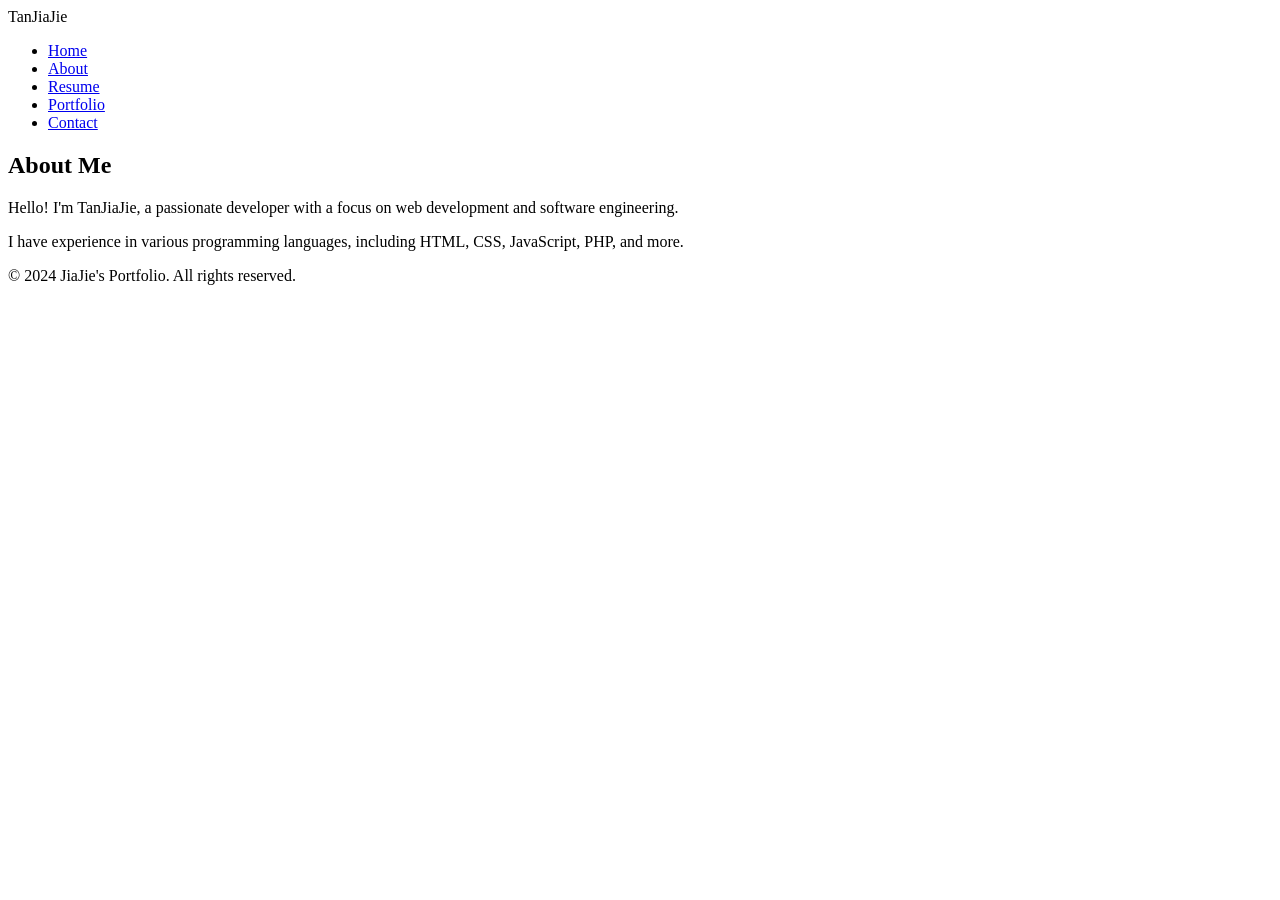
==== about.html @ 58757294 "Add files via upload upload portfolio" ====
<!DOCTYPE html>
<html lang="en">
  <head>
    <meta charset="UTF-8" />
    <meta http-equiv="X-UA-Compatible" content="IE=edge" />
    <meta name="viewport" content="width=device-width, initial-scale=1.0" />
    <title>About Me - My Portfolio</title>
    <link rel="stylesheet" href="css/styles.css" />
    <link
      href="https://fonts.googleapis.com/css2?family=Poppins:wght@300;400;500;600;700&display=swap"
      rel="stylesheet"
    />
  </head>
  <body>
    <header>
      <nav>
        <div class="logo">TanJiaJie</div>
        <ul class="nav-links">
          <li><a href="index.html">Home</a></li>
          <li><a href="about.html">About</a></li>
          <li><a href="resume.html">Resume</a></li>
          <li><a href="projects.html">Portfolio</a></li>
          <li><a href="contact.html">Contact</a></li>
        </ul>
      </nav>
    </header>

    <main>
      <section id="about-me">
        <h1>About Me</h1>
        <p>
          Hello! I'm TanJiaJie, a passionate developer with a focus on web
          development and software engineering.
        </p>
        <p>
          I have experience in various programming languages, including HTML,
          CSS, JavaScript, PHP, and more.
        </p>
      </section>
    </main>

    <footer>
      <p>&copy; 2024 JiaJie's Portfolio. All rights reserved.</p>
    </footer>
  </body>
</html>
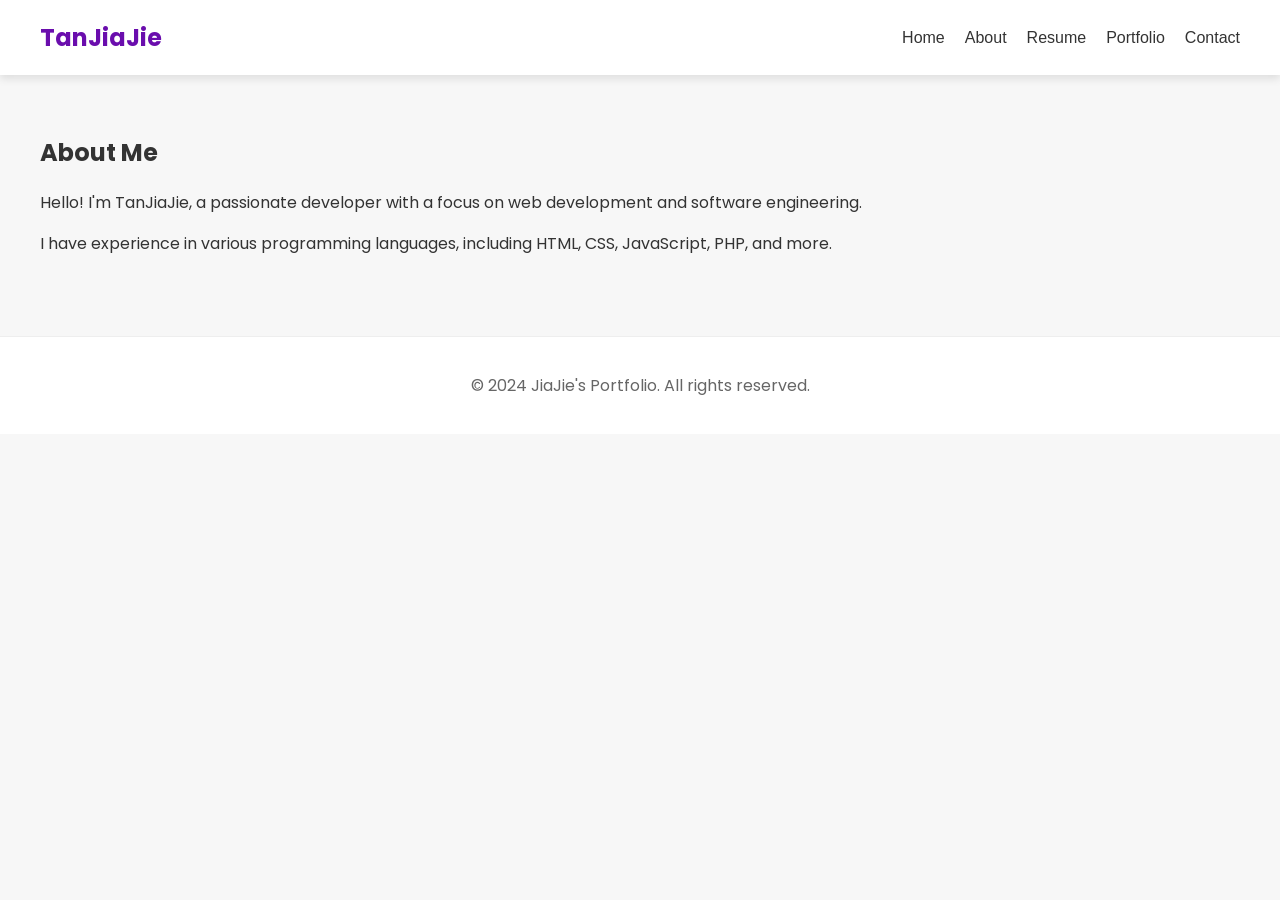
==== commit 19e56696: "Update about.html" ====
--- a/about.html
+++ b/about.html
@@ -18,7 +18,7 @@
         <ul class="nav-links">
           <li><a href="index.html">Home</a></li>
           <li><a href="about.html">About</a></li>
-          <li><a href="resume.html">Resume</a></li>
+             <li><a href="Resume.pdf" target="_blank">Resume</a></li>
           <li><a href="projects.html">Portfolio</a></li>
           <li><a href="contact.html">Contact</a></li>
         </ul>
--- a/css/styles.css
+++ b/css/styles.css
@@ -0,0 +1,418 @@
+/* =========================
+   GLOBAL
+========================= */
+
+body {
+  font-family: "Poppins", sans-serif;
+  margin: 0;
+  padding: 0;
+  background-color: #f7f7f7;
+  color: #333;
+}
+
+section {
+  margin-top: 30px;
+}
+
+/* =========================
+   HEADER & NAV
+========================= */
+
+header {
+  background-color: #fff;
+  padding: 20px 0;
+  box-shadow: 0 4px 8px rgba(0, 0, 0, 0.1);
+  position: sticky;
+  top: 0;
+  width: 100%;
+  z-index: 100;
+}
+
+nav {
+  display: flex;
+  justify-content: space-between;
+  align-items: center;
+  max-width: 1200px;
+  margin: 0 auto;
+  padding: 0 20px;
+}
+
+.logo {
+  font-size: 24px;
+  font-weight: 700;
+  color: #6a0dad;
+}
+
+.nav-links {
+  list-style: none;
+  display: flex;
+  gap: 20px;
+  padding: 0;
+  margin: 0;
+  flex-wrap: wrap;
+}
+
+.nav-links li {
+  margin: 0;
+}
+
+.nav-links a {
+  text-decoration: none;
+  color: #333;
+  font-weight: 500;
+  transition: color 0.3s ease;
+}
+
+.nav-links a:hover,
+.nav-links a.active {
+  color: #6a0dad;
+  font-weight: 600;
+}
+
+/* =========================
+   MAIN
+========================= */
+
+main {
+  max-width: 1200px;
+  margin: 60px auto;
+  padding: 0 20px;
+}
+
+/* =========================
+   HERO
+========================= */
+
+#home {
+  background: linear-gradient(135deg, #f7f0ff, #ffffff);
+  border-radius: 16px;
+  box-shadow: 0 8px 20px rgba(0, 0, 0, 0.1);
+  padding: 40px;
+}
+
+.home-container {
+  display: flex;
+  justify-content: space-between;
+  align-items: center;
+  gap: 40px;
+  flex-wrap: wrap;
+}
+
+.home-content {
+  max-width: 50%;
+}
+
+.home-content h1 {
+  font-size: 48px;
+  margin: 0;
+}
+
+.home-content h2 {
+  font-size: 36px;
+  margin: 10px 0;
+}
+
+.home-content h2 span {
+  color: #6a0dad;
+  font-weight: 600;
+}
+
+.home-content p {
+  margin: 20px 0;
+  line-height: 1.7;
+  color: #555;
+}
+
+.buttons {
+  margin-top: 30px;
+  display: flex;
+  gap: 15px;
+}
+
+/* =========================
+   BUTTONS
+========================= */
+
+.btn {
+  text-decoration: none;
+  padding: 12px 24px;
+  border: 2px solid #6a0dad;
+  border-radius: 8px;
+  font-weight: 500;
+  transition: all 0.3s ease;
+  cursor: pointer;
+}
+
+.hire-me {
+  background-color: #6a0dad;
+  color: #fff;
+}
+
+.portfolio {
+  color: #6a0dad;
+  background-color: transparent;
+}
+
+.btn:hover {
+  background-color: #fff;
+  color: #6a0dad;
+}
+
+/* =========================
+   HERO IMAGE
+========================= */
+
+.home-image {
+  max-width: 50%;
+  text-align: right;
+}
+
+.home-image img {
+  width: 300px;
+  height: 300px;
+  object-fit: cover;
+  border-radius: 50%;
+  box-shadow: 0 6px 14px rgba(0, 0, 0, 0.15);
+}
+
+/* =========================
+   CARD SECTIONS
+========================= */
+
+#skills,
+#languages,
+#highlights,
+#achievement,
+#contact {
+  background: #ffffff;
+  padding: 50px;
+  border-radius: 18px;
+  box-shadow: 0 12px 30px rgba(0, 0, 0, 0.08);
+}
+
+#skills h1,
+#languages h1,
+#highlights h1,
+#achievement h1,
+#contact h1 {
+  font-size: 32px;
+  margin-bottom: 24px;
+}
+
+/* =========================
+   SKILLS
+========================= */
+
+.skills-grid {
+  display: grid;
+  grid-template-columns: repeat(auto-fit, minmax(220px, 1fr));
+  gap: 24px;
+}
+
+.skill-card {
+  background: #f7f0ff;
+  padding: 24px;
+  border-radius: 14px;
+  transition: transform 0.25s ease, box-shadow 0.25s ease;
+}
+
+.skill-card:hover {
+  transform: translateY(-4px);
+  box-shadow: 0 10px 24px rgba(106, 13, 173, 0.2);
+}
+
+.skill-card h3 {
+  margin-top: 0;
+  margin-bottom: 10px;
+  color: #6a0dad;
+  font-size: 18px;
+}
+
+.skill-card p {
+  margin: 0;
+  color: #555;
+  line-height: 1.6;
+  font-size: 15px;
+}
+
+/* =========================
+   ACHIEVEMENT
+========================= */
+
+#achievement p {
+  font-size: 16px;
+  line-height: 1.8;
+  color: #555;
+  max-width: 850px;
+}
+
+#achievement strong {
+  color: #6a0dad;
+}
+
+/* =========================
+   LANGUAGES & GOAL
+========================= */
+
+#languages p,
+#highlights p {
+  font-size: 16px;
+  line-height: 1.8;
+  color: #555;
+  max-width: 850px;
+}
+
+/* =========================
+   CONTACT
+========================= */
+
+#contact p {
+  max-width: 850px;
+  line-height: 1.8;
+  color: #555;
+}
+
+.contact-grid {
+  display: grid;
+  grid-template-columns: repeat(auto-fit, minmax(220px, 1fr));
+  gap: 20px;
+  margin-top: 24px;
+}
+
+.contact-card {
+  background: #f7f0ff;
+  padding: 22px;
+  border-radius: 14px;
+  transition: transform 0.25s ease, box-shadow 0.25s ease;
+}
+
+.contact-card:hover {
+  transform: translateY(-4px);
+  box-shadow: 0 10px 24px rgba(106, 13, 173, 0.2);
+}
+
+.contact-card h3 {
+  margin: 0 0 10px 0;
+  color: #6a0dad;
+  font-size: 18px;
+}
+
+.contact-card a {
+  color: #333;
+  text-decoration: none;
+  font-weight: 500;
+}
+
+.contact-card a:hover {
+  color: #6a0dad;
+  text-decoration: underline;
+}
+
+/* =========================
+   FOOTER
+========================= */
+
+footer {
+  text-align: center;
+  padding: 20px 0;
+  background-color: #fff;
+  color: #666;
+  margin-top: 80px;
+  border-top: 1px solid #eee;
+}
+
+/* =========================
+   RESPONSIVE (TABLET)
+========================= */
+
+@media (max-width: 900px) {
+  .home-content,
+  .home-image {
+    max-width: 100%;
+    text-align: center;
+  }
+
+  .home-container {
+    flex-direction: column-reverse;
+  }
+
+  .buttons {
+    justify-content: center;
+  }
+}
+
+/* =========================
+   RESPONSIVE (MOBILE)
+========================= */
+
+@media (max-width: 600px) {
+  body {
+    font-size: 15px;
+  }
+
+  nav {
+    flex-direction: column;
+    gap: 12px;
+  }
+
+  #home {
+    padding: 30px 20px;
+  }
+
+  .home-content h1 {
+    font-size: 36px;
+  }
+
+  .home-content h2 {
+    font-size: 26px;
+  }
+
+  .buttons {
+    flex-direction: column;
+  }
+
+  .btn {
+    width: 100%;
+    text-align: center;
+  }
+
+  .home-image img {
+    width: 220px;
+    height: 220px;
+  }
+
+  #skills,
+  #languages,
+  #highlights,
+  #achievement,
+  #contact {
+    padding: 32px 22px;
+  }
+
+  h1 {
+    font-size: 26px;
+  }
+}
+
+/* =========================
+   RESPONSIVE (SMALL MOBILE)
+========================= */
+
+@media (max-width: 400px) {
+  .home-content h1 {
+    font-size: 32px;
+  }
+
+  .home-content h2 {
+    font-size: 22px;
+  }
+
+  .home-image img {
+    width: 180px;
+    height: 180px;
+  }
+
+  .logo {
+    font-size: 20px;
+  }
+}
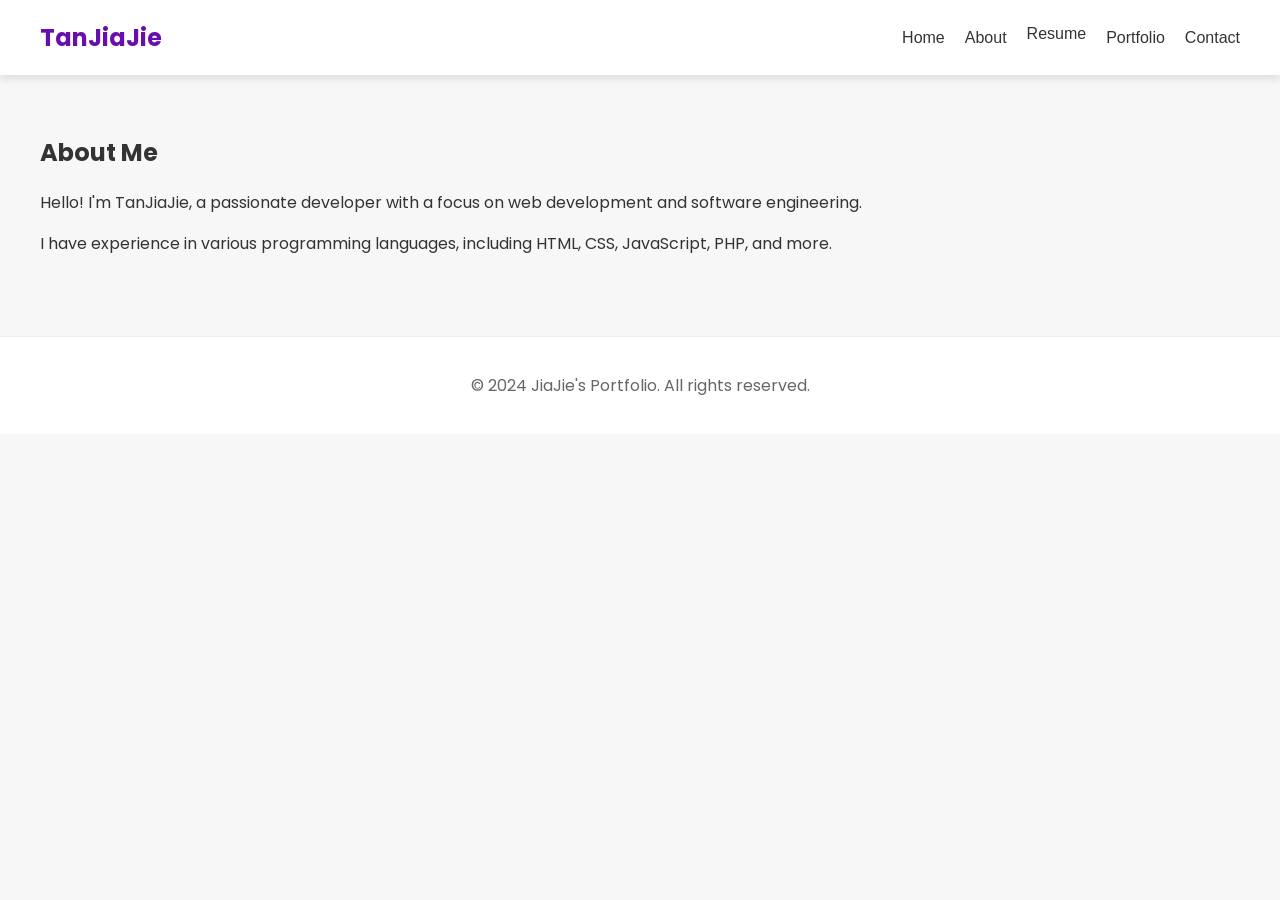
==== commit c358eaee: "Update about.html" ====
--- a/about.html
+++ b/about.html
@@ -18,7 +18,7 @@
         <ul class="nav-links">
           <li><a href="index.html">Home</a></li>
           <li><a href="about.html">About</a></li>
-             <li><a href="Resume.pdf" target="_blank">Resume</a></li>
+            <a href="Resume.pdf" target="_blank">Resume</a>
           <li><a href="projects.html">Portfolio</a></li>
           <li><a href="contact.html">Contact</a></li>
         </ul>
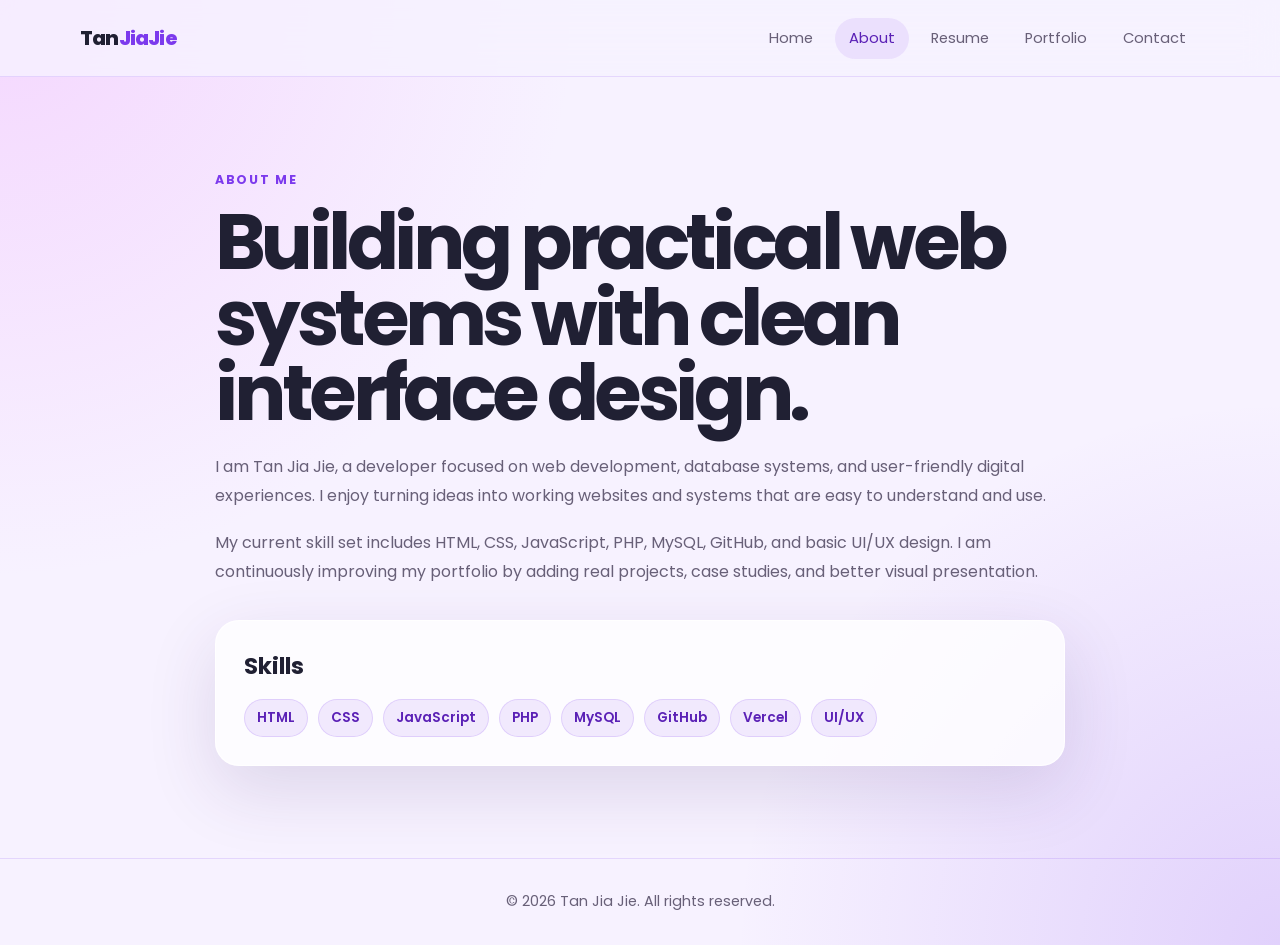
==== commit 3872eca5: "Revise about page content and structure Updated the title and enhanced the about section with a more" ====
--- a/about.html
+++ b/about.html
@@ -1,46 +1,51 @@
+
 <!DOCTYPE html>
 <html lang="en">
   <head>
     <meta charset="UTF-8" />
-    <meta http-equiv="X-UA-Compatible" content="IE=edge" />
     <meta name="viewport" content="width=device-width, initial-scale=1.0" />
-    <title>About Me - My Portfolio</title>
+    <title>About | Tan Jia Jie</title>
+    <link rel="preconnect" href="https://fonts.googleapis.com" />
+    <link rel="preconnect" href="https://fonts.gstatic.com" crossorigin />
+    <link href="https://fonts.googleapis.com/css2?family=Poppins:wght@300;400;500;600;700;800&display=swap" rel="stylesheet" />
     <link rel="stylesheet" href="css/styles.css" />
-    <link
-      href="https://fonts.googleapis.com/css2?family=Poppins:wght@300;400;500;600;700&display=swap"
-      rel="stylesheet"
-    />
   </head>
   <body>
-    <header>
-      <nav>
-        <div class="logo">TanJiaJie</div>
+    <header class="site-header">
+      <nav class="navbar container">
+        <a class="logo" href="index.html">Tan<span>JiaJie</span></a>
         <ul class="nav-links">
           <li><a href="index.html">Home</a></li>
-          <li><a href="about.html">About</a></li>
-            <a href="Resume.pdf" target="_blank">Resume</a>
+          <li><a class="active" href="about.html">About</a></li>
+          <li><a href="Resume.pdf" target="_blank">Resume</a></li>
           <li><a href="projects.html">Portfolio</a></li>
           <li><a href="contact.html">Contact</a></li>
         </ul>
       </nav>
     </header>
 
-    <main>
-      <section id="about-me">
-        <h1>About Me</h1>
+    <main class="section page-section">
+      <div class="container narrow fade-up">
+        <p class="eyebrow">About Me</p>
+        <h1>Building practical web systems with clean interface design.</h1>
         <p>
-          Hello! I'm TanJiaJie, a passionate developer with a focus on web
-          development and software engineering.
+          I am Tan Jia Jie, a developer focused on web development, database systems, and user-friendly digital experiences. I enjoy turning ideas into working websites and systems that are easy to understand and use.
         </p>
         <p>
-          I have experience in various programming languages, including HTML,
-          CSS, JavaScript, PHP, and more.
+          My current skill set includes HTML, CSS, JavaScript, PHP, MySQL, GitHub, and basic UI/UX design. I am continuously improving my portfolio by adding real projects, case studies, and better visual presentation.
         </p>
-      </section>
+
+        <div class="skills-panel">
+          <h2>Skills</h2>
+          <div class="tag-list">
+            <span>HTML</span><span>CSS</span><span>JavaScript</span><span>PHP</span><span>MySQL</span><span>GitHub</span><span>Vercel</span><span>UI/UX</span>
+          </div>
+        </div>
+      </div>
     </main>
 
-    <footer>
-      <p>&copy; 2024 JiaJie's Portfolio. All rights reserved.</p>
+    <footer class="footer">
+      <p>&copy; 2026 Tan Jia Jie. All rights reserved.</p>
     </footer>
   </body>
 </html>
--- a/css/styles.css
+++ b/css/styles.css
@@ -1,418 +1,173 @@
-/* =========================
-   GLOBAL
-========================= */
+:root {
+  --bg: #f7f2ff;
+  --surface: rgba(255, 255, 255, 0.78);
+  --surface-solid: #ffffff;
+  --text: #202033;
+  --muted: #686078;
+  --primary: #7c3aed;
+  --primary-dark: #5b21b6;
+  --accent: #f0abfc;
+  --line: rgba(124, 58, 237, 0.15);
+  --shadow: 0 24px 70px rgba(67, 38, 108, 0.14);
+  --radius: 24px;
+}
 
+* { box-sizing: border-box; margin: 0; padding: 0; }
+html { scroll-behavior: smooth; }
 body {
   font-family: "Poppins", sans-serif;
-  margin: 0;
-  padding: 0;
-  background-color: #f7f7f7;
-  color: #333;
+  color: var(--text);
+  background:
+    radial-gradient(circle at top left, rgba(240, 171, 252, 0.38), transparent 36rem),
+    radial-gradient(circle at bottom right, rgba(124, 58, 237, 0.18), transparent 34rem),
+    var(--bg);
+  min-height: 100vh;
 }
 
-section {
-  margin-top: 30px;
+a { color: inherit; text-decoration: none; }
+.container { width: min(1120px, calc(100% - 36px)); margin: 0 auto; }
+.section { padding: 92px 0; }
+.page-section { min-height: calc(100vh - 160px); }
+.narrow { max-width: 850px; }
+
+.site-header {
+  position: sticky;
+  top: 0;
+  z-index: 10;
+  backdrop-filter: blur(18px);
+  background: rgba(247, 242, 255, 0.78);
+  border-bottom: 1px solid var(--line);
+}
+.navbar {
+  height: 76px;
+  display: flex;
+  align-items: center;
+  justify-content: space-between;
+}
+.logo { font-weight: 800; letter-spacing: -0.04em; font-size: 1.25rem; }
+.logo span { color: var(--primary); }
+.nav-links { display: flex; align-items: center; gap: 8px; list-style: none; }
+.nav-links a {
+  display: inline-flex;
+  padding: 10px 14px;
+  border-radius: 999px;
+  color: var(--muted);
+  font-size: 0.92rem;
+  transition: 0.25s ease;
+}
+.nav-links a:hover,
+.nav-links a.active {
+  color: var(--primary-dark);
+  background: rgba(124, 58, 237, 0.1);
 }
 
-/* =========================
-   HEADER & NAV
-========================= */
+.hero-grid {
+  display: grid;
+  grid-template-columns: 1.15fr 0.85fr;
+  gap: 42px;
+  align-items: center;
+}
+.hero-content, .hero-card, .contact-card, .project-card, .skills-panel, .stat-card {
+  background: var(--surface);
+  border: 1px solid rgba(255,255,255,0.8);
+  box-shadow: var(--shadow);
+  border-radius: var(--radius);
+}
+.hero-content { padding: 48px; }
+.eyebrow {
+  color: var(--primary);
+  font-weight: 700;
+  text-transform: uppercase;
+  letter-spacing: 0.14em;
+  font-size: 0.78rem;
+  margin-bottom: 14px;
+}
+h1 { font-size: clamp(2.2rem, 6vw, 4.8rem); line-height: 0.98; letter-spacing: -0.06em; margin-bottom: 22px; }
+h1 span, h2 span { color: var(--primary); }
+h2 { font-size: 1.45rem; margin-bottom: 14px; }
+p { color: var(--muted); line-height: 1.8; margin-bottom: 18px; }
+.hero-text { max-width: 660px; }
+.hero-actions { display: flex; gap: 12px; flex-wrap: wrap; margin-top: 26px; }
+.btn {
+  display: inline-flex;
+  align-items: center;
+  justify-content: center;
+  border: 0;
+  border-radius: 999px;
+  padding: 13px 20px;
+  font-weight: 700;
+  cursor: pointer;
+  transition: transform 0.25s ease, box-shadow 0.25s ease;
+}
+.btn:hover { transform: translateY(-3px); }
+.btn.primary { color: #fff; background: linear-gradient(135deg, var(--primary), var(--primary-dark)); box-shadow: 0 14px 28px rgba(124, 58, 237, 0.28); }
+.btn.secondary { color: var(--primary-dark); background: #fff; border: 1px solid var(--line); }
 
-header {
-  background-color: #fff;
-  padding: 20px 0;
-  box-shadow: 0 4px 8px rgba(0, 0, 0, 0.1);
-  position: sticky;
-  top: 0;
+.hero-card { padding: 32px; display: grid; place-items: center; gap: 24px; }
+.image-ring {
+  width: min(300px, 80vw);
+  aspect-ratio: 1;
+  padding: 10px;
+  border-radius: 50%;
+  background: linear-gradient(135deg, var(--primary), var(--accent));
+}
+.image-ring img { width: 100%; height: 100%; object-fit: cover; border-radius: inherit; display: block; background: #111; }
+.mini-card { width: 100%; background: #fff; border-radius: 18px; padding: 18px; border: 1px solid var(--line); }
+.mini-card strong { display: block; margin-bottom: 4px; }
+.mini-card span { color: var(--muted); font-size: 0.92rem; }
+
+.stats-section { padding-top: 0; }
+.stats-grid { display: grid; grid-template-columns: repeat(3, 1fr); gap: 18px; }
+.stat-card { padding: 24px; }
+.stat-card strong { display: block; font-size: 1.1rem; }
+.stat-card span { color: var(--muted); }
+
+.section-heading { max-width: 760px; margin-bottom: 34px; }
+.projects-grid { display: grid; grid-template-columns: repeat(3, 1fr); gap: 20px; }
+.project-card { padding: 26px; transition: 0.25s ease; }
+.project-card:hover { transform: translateY(-6px); }
+.project-topline { display: flex; justify-content: space-between; gap: 12px; margin-bottom: 18px; color: var(--primary); font-size: 0.82rem; font-weight: 700; }
+.empty-card { border-style: dashed; }
+.text-link { color: var(--primary-dark); font-weight: 700; }
+
+.skills-panel { margin-top: 34px; padding: 28px; }
+.tag-list { display: flex; gap: 10px; flex-wrap: wrap; margin-top: 16px; }
+.tag-list span { background: rgba(124, 58, 237, 0.1); color: var(--primary-dark); border: 1px solid var(--line); padding: 8px 12px; border-radius: 999px; font-size: 0.85rem; font-weight: 600; }
+.tag-list.compact span { font-size: 0.75rem; padding: 7px 10px; }
+
+.contact-grid { display: grid; grid-template-columns: 0.9fr 1.1fr; gap: 32px; align-items: start; }
+.contact-list { display: grid; gap: 12px; margin-top: 24px; }
+.contact-list a { color: var(--primary-dark); font-weight: 700; background: #fff; border: 1px solid var(--line); border-radius: 16px; padding: 14px 16px; }
+.contact-card { padding: 28px; display: grid; gap: 12px; }
+label { font-weight: 700; color: var(--text); }
+input, textarea {
   width: 100%;
-  z-index: 100;
+  border: 1px solid var(--line);
+  background: #fff;
+  color: var(--text);
+  border-radius: 16px;
+  padding: 14px 16px;
+  font: inherit;
+  outline: none;
+}
+input:focus, textarea:focus { border-color: var(--primary); box-shadow: 0 0 0 4px rgba(124,58,237,0.1); }
+
+.footer { text-align: center; padding: 30px 18px; color: var(--muted); border-top: 1px solid var(--line); }
+.footer p { margin: 0; font-size: 0.9rem; }
+
+.fade-up { animation: fadeUp 0.75s ease both; }
+.delay { animation-delay: 0.12s; }
+.delay-2 { animation-delay: 0.22s; }
+@keyframes fadeUp {
+  from { opacity: 0; transform: translateY(18px); }
+  to { opacity: 1; transform: translateY(0); }
 }
 
-nav {
-  display: flex;
-  justify-content: space-between;
-  align-items: center;
-  max-width: 1200px;
-  margin: 0 auto;
-  padding: 0 20px;
+@media (max-width: 850px) {
+  .navbar { height: auto; padding: 16px 0; align-items: flex-start; gap: 14px; flex-direction: column; }
+  .nav-links { flex-wrap: wrap; }
+  .hero-grid, .contact-grid { grid-template-columns: 1fr; }
+  .hero-content { padding: 30px; }
+  .stats-grid, .projects-grid { grid-template-columns: 1fr; }
+  .section { padding: 58px 0; }
 }
-
-.logo {
-  font-size: 24px;
-  font-weight: 700;
-  color: #6a0dad;
-}
-
-.nav-links {
-  list-style: none;
-  display: flex;
-  gap: 20px;
-  padding: 0;
-  margin: 0;
-  flex-wrap: wrap;
-}
-
-.nav-links li {
-  margin: 0;
-}
-
-.nav-links a {
-  text-decoration: none;
-  color: #333;
-  font-weight: 500;
-  transition: color 0.3s ease;
-}
-
-.nav-links a:hover,
-.nav-links a.active {
-  color: #6a0dad;
-  font-weight: 600;
-}
-
-/* =========================
-   MAIN
-========================= */
-
-main {
-  max-width: 1200px;
-  margin: 60px auto;
-  padding: 0 20px;
-}
-
-/* =========================
-   HERO
-========================= */
-
-#home {
-  background: linear-gradient(135deg, #f7f0ff, #ffffff);
-  border-radius: 16px;
-  box-shadow: 0 8px 20px rgba(0, 0, 0, 0.1);
-  padding: 40px;
-}
-
-.home-container {
-  display: flex;
-  justify-content: space-between;
-  align-items: center;
-  gap: 40px;
-  flex-wrap: wrap;
-}
-
-.home-content {
-  max-width: 50%;
-}
-
-.home-content h1 {
-  font-size: 48px;
-  margin: 0;
-}
-
-.home-content h2 {
-  font-size: 36px;
-  margin: 10px 0;
-}
-
-.home-content h2 span {
-  color: #6a0dad;
-  font-weight: 600;
-}
-
-.home-content p {
-  margin: 20px 0;
-  line-height: 1.7;
-  color: #555;
-}
-
-.buttons {
-  margin-top: 30px;
-  display: flex;
-  gap: 15px;
-}
-
-/* =========================
-   BUTTONS
-========================= */
-
-.btn {
-  text-decoration: none;
-  padding: 12px 24px;
-  border: 2px solid #6a0dad;
-  border-radius: 8px;
-  font-weight: 500;
-  transition: all 0.3s ease;
-  cursor: pointer;
-}
-
-.hire-me {
-  background-color: #6a0dad;
-  color: #fff;
-}
-
-.portfolio {
-  color: #6a0dad;
-  background-color: transparent;
-}
-
-.btn:hover {
-  background-color: #fff;
-  color: #6a0dad;
-}
-
-/* =========================
-   HERO IMAGE
-========================= */
-
-.home-image {
-  max-width: 50%;
-  text-align: right;
-}
-
-.home-image img {
-  width: 300px;
-  height: 300px;
-  object-fit: cover;
-  border-radius: 50%;
-  box-shadow: 0 6px 14px rgba(0, 0, 0, 0.15);
-}
-
-/* =========================
-   CARD SECTIONS
-========================= */
-
-#skills,
-#languages,
-#highlights,
-#achievement,
-#contact {
-  background: #ffffff;
-  padding: 50px;
-  border-radius: 18px;
-  box-shadow: 0 12px 30px rgba(0, 0, 0, 0.08);
-}
-
-#skills h1,
-#languages h1,
-#highlights h1,
-#achievement h1,
-#contact h1 {
-  font-size: 32px;
-  margin-bottom: 24px;
-}
-
-/* =========================
-   SKILLS
-========================= */
-
-.skills-grid {
-  display: grid;
-  grid-template-columns: repeat(auto-fit, minmax(220px, 1fr));
-  gap: 24px;
-}
-
-.skill-card {
-  background: #f7f0ff;
-  padding: 24px;
-  border-radius: 14px;
-  transition: transform 0.25s ease, box-shadow 0.25s ease;
-}
-
-.skill-card:hover {
-  transform: translateY(-4px);
-  box-shadow: 0 10px 24px rgba(106, 13, 173, 0.2);
-}
-
-.skill-card h3 {
-  margin-top: 0;
-  margin-bottom: 10px;
-  color: #6a0dad;
-  font-size: 18px;
-}
-
-.skill-card p {
-  margin: 0;
-  color: #555;
-  line-height: 1.6;
-  font-size: 15px;
-}
-
-/* =========================
-   ACHIEVEMENT
-========================= */
-
-#achievement p {
-  font-size: 16px;
-  line-height: 1.8;
-  color: #555;
-  max-width: 850px;
-}
-
-#achievement strong {
-  color: #6a0dad;
-}
-
-/* =========================
-   LANGUAGES & GOAL
-========================= */
-
-#languages p,
-#highlights p {
-  font-size: 16px;
-  line-height: 1.8;
-  color: #555;
-  max-width: 850px;
-}
-
-/* =========================
-   CONTACT
-========================= */
-
-#contact p {
-  max-width: 850px;
-  line-height: 1.8;
-  color: #555;
-}
-
-.contact-grid {
-  display: grid;
-  grid-template-columns: repeat(auto-fit, minmax(220px, 1fr));
-  gap: 20px;
-  margin-top: 24px;
-}
-
-.contact-card {
-  background: #f7f0ff;
-  padding: 22px;
-  border-radius: 14px;
-  transition: transform 0.25s ease, box-shadow 0.25s ease;
-}
-
-.contact-card:hover {
-  transform: translateY(-4px);
-  box-shadow: 0 10px 24px rgba(106, 13, 173, 0.2);
-}
-
-.contact-card h3 {
-  margin: 0 0 10px 0;
-  color: #6a0dad;
-  font-size: 18px;
-}
-
-.contact-card a {
-  color: #333;
-  text-decoration: none;
-  font-weight: 500;
-}
-
-.contact-card a:hover {
-  color: #6a0dad;
-  text-decoration: underline;
-}
-
-/* =========================
-   FOOTER
-========================= */
-
-footer {
-  text-align: center;
-  padding: 20px 0;
-  background-color: #fff;
-  color: #666;
-  margin-top: 80px;
-  border-top: 1px solid #eee;
-}
-
-/* =========================
-   RESPONSIVE (TABLET)
-========================= */
-
-@media (max-width: 900px) {
-  .home-content,
-  .home-image {
-    max-width: 100%;
-    text-align: center;
-  }
-
-  .home-container {
-    flex-direction: column-reverse;
-  }
-
-  .buttons {
-    justify-content: center;
-  }
-}
-
-/* =========================
-   RESPONSIVE (MOBILE)
-========================= */
-
-@media (max-width: 600px) {
-  body {
-    font-size: 15px;
-  }
-
-  nav {
-    flex-direction: column;
-    gap: 12px;
-  }
-
-  #home {
-    padding: 30px 20px;
-  }
-
-  .home-content h1 {
-    font-size: 36px;
-  }
-
-  .home-content h2 {
-    font-size: 26px;
-  }
-
-  .buttons {
-    flex-direction: column;
-  }
-
-  .btn {
-    width: 100%;
-    text-align: center;
-  }
-
-  .home-image img {
-    width: 220px;
-    height: 220px;
-  }
-
-  #skills,
-  #languages,
-  #highlights,
-  #achievement,
-  #contact {
-    padding: 32px 22px;
-  }
-
-  h1 {
-    font-size: 26px;
-  }
-}
-
-/* =========================
-   RESPONSIVE (SMALL MOBILE)
-========================= */
-
-@media (max-width: 400px) {
-  .home-content h1 {
-    font-size: 32px;
-  }
-
-  .home-content h2 {
-    font-size: 22px;
-  }
-
-  .home-image img {
-    width: 180px;
-    height: 180px;
-  }
-
-  .logo {
-    font-size: 20px;
-  }
-}
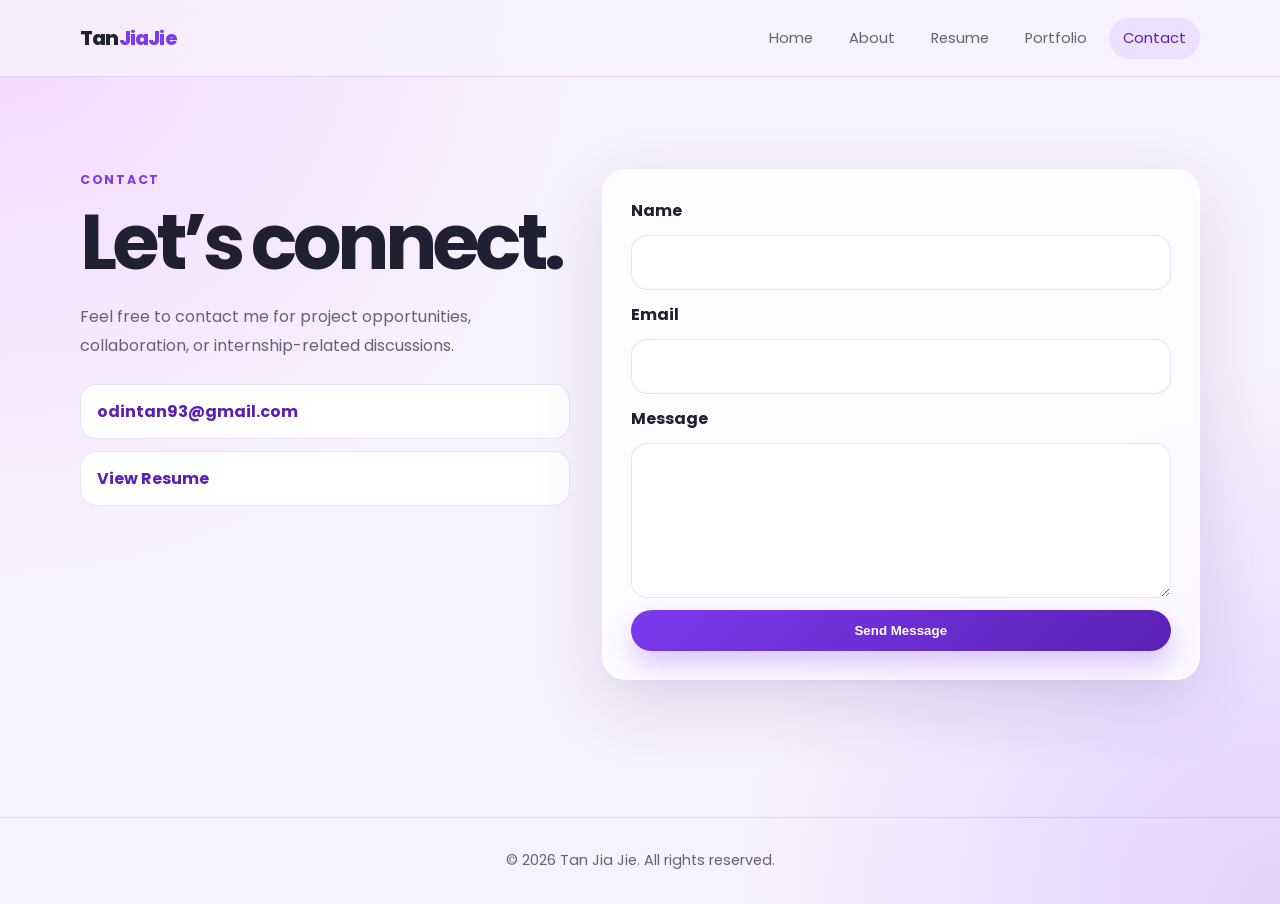
==== commit a6da0244: "Update title and contact section in about.html" ====
--- a/about.html
+++ b/about.html
@@ -4,7 +4,7 @@
   <head>
     <meta charset="UTF-8" />
     <meta name="viewport" content="width=device-width, initial-scale=1.0" />
-    <title>About | Tan Jia Jie</title>
+    <title>Contact | Tan Jia Jie</title>
     <link rel="preconnect" href="https://fonts.googleapis.com" />
     <link rel="preconnect" href="https://fonts.gstatic.com" crossorigin />
     <link href="https://fonts.googleapis.com/css2?family=Poppins:wght@300;400;500;600;700;800&display=swap" rel="stylesheet" />
@@ -16,31 +16,40 @@
         <a class="logo" href="index.html">Tan<span>JiaJie</span></a>
         <ul class="nav-links">
           <li><a href="index.html">Home</a></li>
-          <li><a class="active" href="about.html">About</a></li>
+          <li><a href="about.html">About</a></li>
           <li><a href="Resume.pdf" target="_blank">Resume</a></li>
           <li><a href="projects.html">Portfolio</a></li>
-          <li><a href="contact.html">Contact</a></li>
+          <li><a class="active" href="contact.html">Contact</a></li>
         </ul>
       </nav>
     </header>
 
     <main class="section page-section">
-      <div class="container narrow fade-up">
-        <p class="eyebrow">About Me</p>
-        <h1>Building practical web systems with clean interface design.</h1>
-        <p>
-          I am Tan Jia Jie, a developer focused on web development, database systems, and user-friendly digital experiences. I enjoy turning ideas into working websites and systems that are easy to understand and use.
-        </p>
-        <p>
-          My current skill set includes HTML, CSS, JavaScript, PHP, MySQL, GitHub, and basic UI/UX design. I am continuously improving my portfolio by adding real projects, case studies, and better visual presentation.
-        </p>
-
-        <div class="skills-panel">
-          <h2>Skills</h2>
-          <div class="tag-list">
-            <span>HTML</span><span>CSS</span><span>JavaScript</span><span>PHP</span><span>MySQL</span><span>GitHub</span><span>Vercel</span><span>UI/UX</span>
+      <div class="container contact-grid">
+        <div class="fade-up">
+          <p class="eyebrow">Contact</p>
+          <h1>Let’s connect.</h1>
+          <p>
+            Feel free to contact me for project opportunities, collaboration, or internship-related discussions.
+          </p>
+          <div class="contact-list">
+            <a href="mailto:odintan93@gmail.com">odintan93@gmail.com</a>
+            <a href="Resume.pdf" target="_blank">View Resume</a>
           </div>
         </div>
+
+        <form class="contact-card fade-up delay" action="mailto:odintan93@gmail.com" method="post" enctype="text/plain">
+          <label for="name">Name</label>
+          <input type="text" id="name" name="name" required />
+
+          <label for="email">Email</label>
+          <input type="email" id="email" name="email" required />
+
+          <label for="message">Message</label>
+          <textarea id="message" name="message" rows="5" required></textarea>
+
+          <button class="btn primary" type="submit">Send Message</button>
+        </form>
       </div>
     </main>
 
